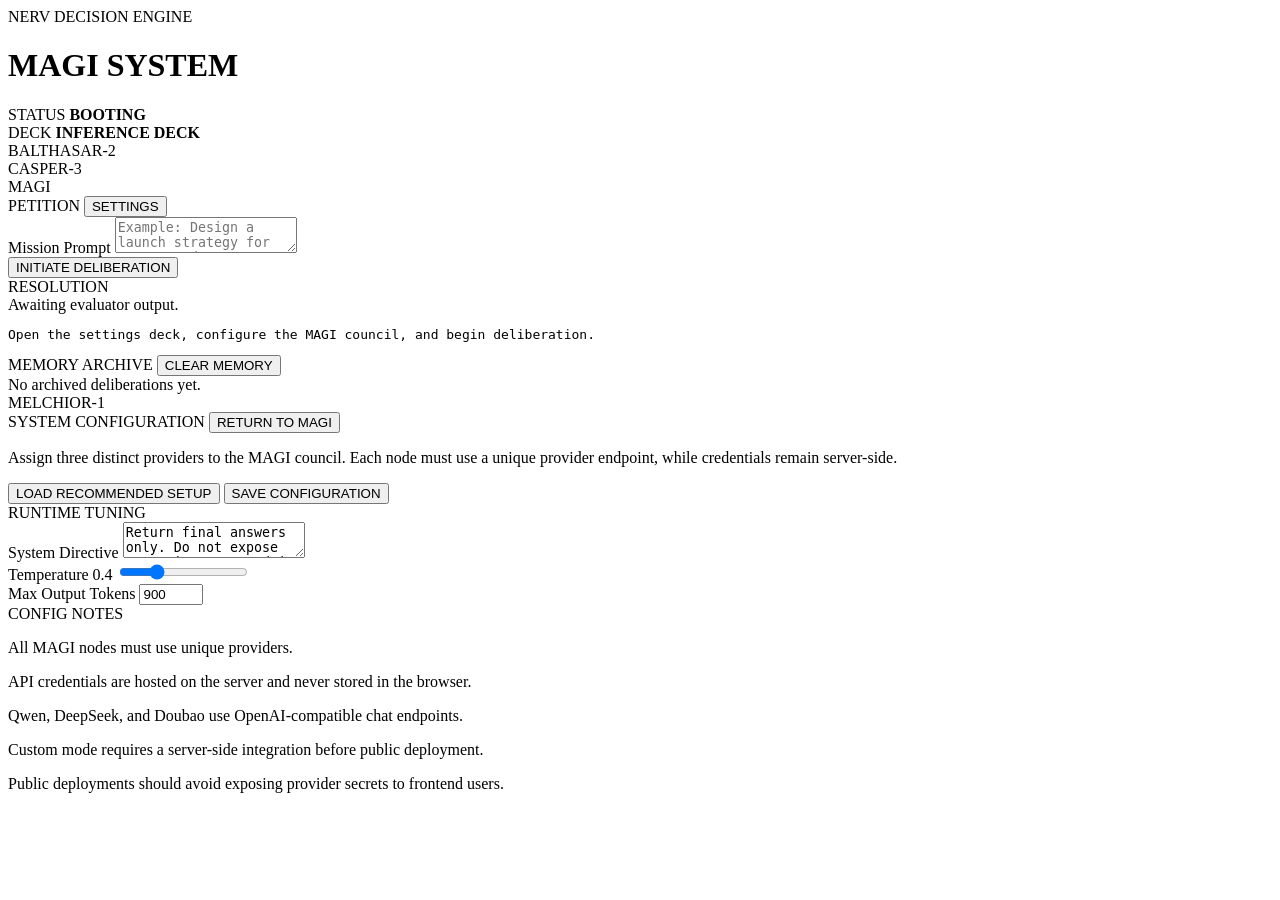
==== app/static/index.html @ 8a291242 "Build EVA MAGI public deployment app" ====
<!DOCTYPE html>
<html lang="en">
  <head>
    <meta charset="UTF-8" />
    <meta name="viewport" content="width=device-width, initial-scale=1.0" />
    <title>EVA Three Magi System</title>
    <link rel="preconnect" href="https://fonts.googleapis.com" />
    <link rel="preconnect" href="https://fonts.gstatic.com" crossorigin />
    <link
      href="https://fonts.googleapis.com/css2?family=Audiowide&family=Oxanium:wght@400;500;700;800&family=Noto+Sans:wght@400;500;700&display=swap"
      rel="stylesheet"
    />
    <link rel="stylesheet" href="/static/styles.css" />
  </head>
  <body>
    <div class="grid"></div>
    <div class="scanline"></div>
    <div class="frame-noise"></div>

    <main class="shell">
      <header class="title-bar panel">
        <div class="title-core">
          <span class="title-kicker">NERV DECISION ENGINE</span>
          <h1>MAGI SYSTEM</h1>
        </div>
        <div class="title-side">
          <div class="status-inline">
            <span>STATUS</span>
            <strong id="systemStatus">BOOTING</strong>
          </div>
          <div class="status-inline">
            <span>DECK</span>
            <strong id="activeViewLabel">INFERENCE DECK</strong>
          </div>
        </div>
      </header>

      <section id="inferenceView" class="view active">
        <div class="magi-stage">
          <section class="panel node-frame top-node">
            <div class="node-banner">BALTHASAR-2</div>
            <div id="balthasarSlot" class="node-slot"></div>
          </section>

          <section class="panel node-frame left-node">
            <div class="node-banner">CASPER-3</div>
            <div id="casperSlot" class="node-slot"></div>
          </section>

          <section class="center-stage">
            <div class="center-label panel">MAGI</div>

            <section class="panel module bridge-panel">
              <div class="module-head">
                <span class="module-tag">PETITION</span>
                <button type="button" id="openConfigButton" class="ghost-button">SETTINGS</button>
              </div>
              <form id="chatForm">
                <label for="prompt">Mission Prompt</label>
                <textarea
                  id="prompt"
                  name="prompt"
                  placeholder="Example: Design a launch strategy for an AI product, including architecture, safeguards, frontend experience, and rollout phases."
                ></textarea>

                <div class="action-row">
                  <button type="submit" id="submitButton">INITIATE DELIBERATION</button>
                </div>
              </form>
            </section>

            <section class="panel module verdict-panel">
              <div class="module-head verdict-head">
                <span class="module-tag">RESOLUTION</span>
                <div id="evaluationMeta" class="evaluation-meta">Awaiting evaluator output.</div>
              </div>
              <pre id="consensusOutput">Open the settings deck, configure the MAGI council, and begin deliberation.</pre>
            </section>

            <section class="panel module history-panel">
              <div class="module-head">
                <span class="module-tag">MEMORY ARCHIVE</span>
                <button type="button" id="clearHistoryButton" class="ghost-button">CLEAR MEMORY</button>
              </div>
              <div id="historyList" class="history-list">
                <div class="history-empty">No archived deliberations yet.</div>
              </div>
            </section>
          </section>

          <section class="panel node-frame right-node">
            <div class="node-banner">MELCHIOR-1</div>
            <div id="melchiorSlot" class="node-slot"></div>
          </section>
        </div>
      </section>

      <section id="configView" class="view hidden">
        <div class="config-stage">
          <section class="panel module config-main">
            <div class="module-head">
              <span class="module-tag">SYSTEM CONFIGURATION</span>
              <button type="button" id="backToInferenceButton" class="ghost-button">RETURN TO MAGI</button>
            </div>

            <p class="module-copy">
              Assign three distinct providers to the MAGI council. Each node must use a unique
              provider endpoint, while credentials remain server-side.
            </p>

            <form id="configForm" class="config-form"></form>

            <div class="action-row">
              <button type="button" class="ghost-button" id="useRecommended">LOAD RECOMMENDED SETUP</button>
              <button type="submit" form="configForm" id="saveConfigButton">SAVE CONFIGURATION</button>
            </div>
          </section>

          <section class="config-side">
            <section class="panel module tuning-panel">
              <div class="module-head">
                <span class="module-tag">RUNTIME TUNING</span>
              </div>

              <div class="tuning-stack">
                <article class="tuning-block">
                  <label for="systemPrompt">System Directive</label>
                  <textarea
                    id="systemPrompt"
                    name="systemPrompt"
                  >Return final answers only. Do not expose reasoning. Respond in Chinese and include conclusion, execution plan, and risks.</textarea>
                </article>
                <article class="tuning-block">
                  <label for="temperature">Temperature <span id="temperatureValue">0.4</span></label>
                  <input id="temperature" type="range" min="0" max="1.5" step="0.1" value="0.4" />
                </article>
                <article class="tuning-block">
                  <label for="maxTokens">Max Output Tokens</label>
                  <input id="maxTokens" type="number" min="128" max="4000" step="64" value="900" />
                </article>
              </div>
            </section>

            <section class="panel module tips-panel">
              <div class="module-head">
                <span class="module-tag">CONFIG NOTES</span>
              </div>
              <div class="notes">
                <p>All MAGI nodes must use unique providers.</p>
                <p>API credentials are hosted on the server and never stored in the browser.</p>
                <p>Qwen, DeepSeek, and Doubao use OpenAI-compatible chat endpoints.</p>
                <p>Custom mode requires a server-side integration before public deployment.</p>
                <p>Public deployments should avoid exposing provider secrets to frontend users.</p>
              </div>
            </section>
          </section>
        </div>
      </section>
    </main>
    <script src="/static/app.js"></script>
  </body>
</html>
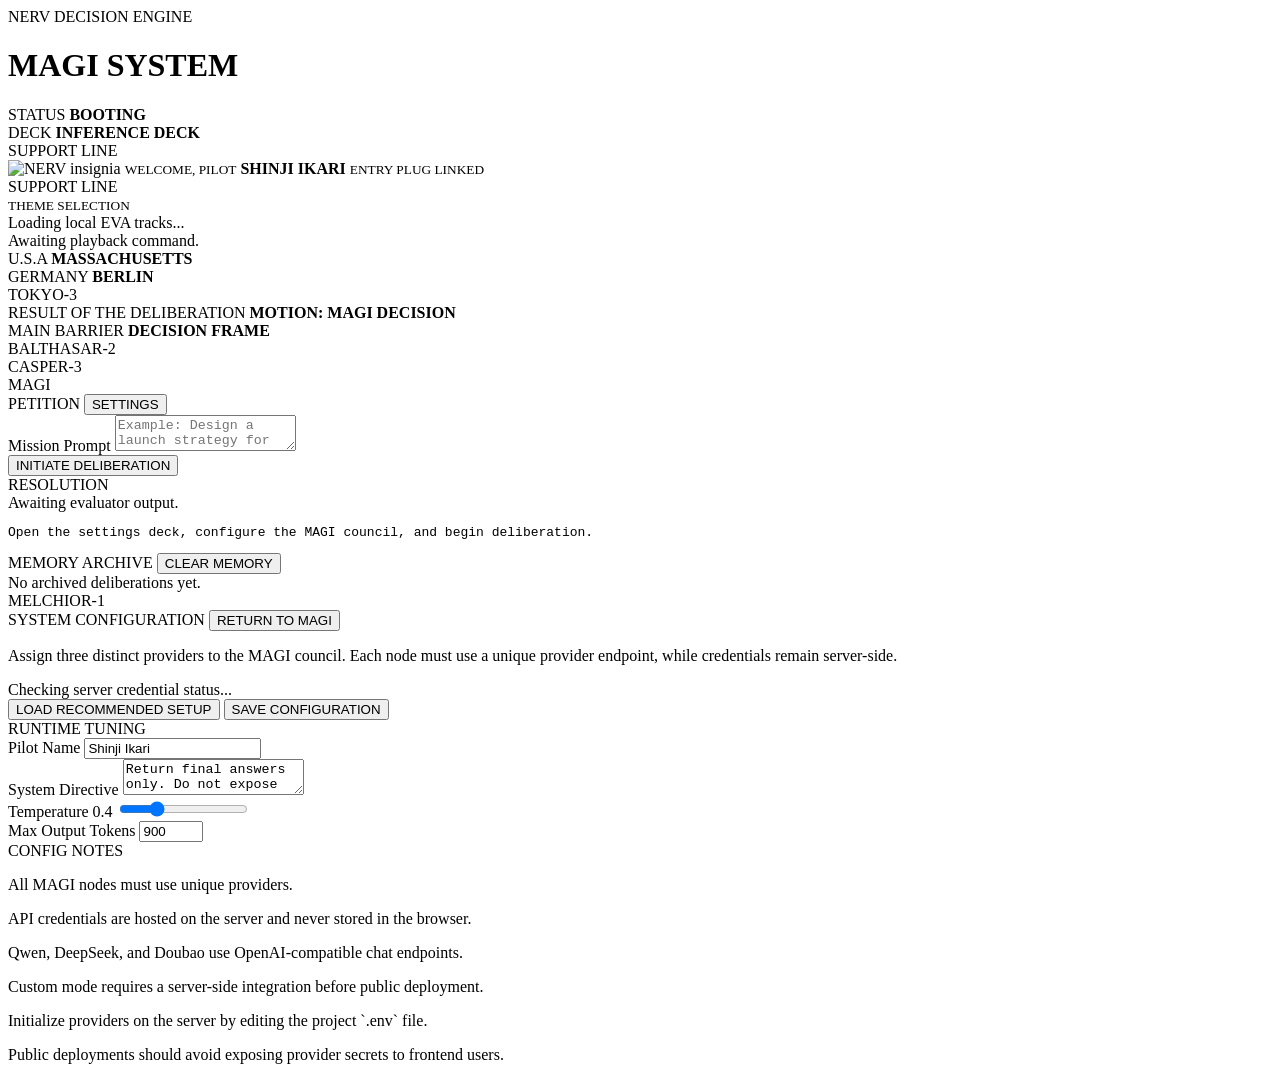
==== commit 03c360a8: "Add EVA MAGI interface and server-side music support" ====
--- a/app/static/index.html
+++ b/app/static/index.html
@@ -37,6 +37,50 @@
 
       <section id="inferenceView" class="view active">
         <div class="magi-stage">
+          <div class="stage-ornament support-left">
+            <span>SUPPORT LINE</span>
+            <div class="support-panel support-panel-pilot">
+              <img
+                src="https://commons.wikimedia.org/wiki/Special:Redirect/file/Maple_leave_NERV.png"
+                alt="NERV insignia"
+              />
+              <small>WELCOME, PILOT</small>
+              <strong id="pilotNameDisplay">SHINJI IKARI</strong>
+              <small>ENTRY PLUG LINKED</small>
+            </div>
+          </div>
+          <div class="stage-ornament support-right">
+            <span>SUPPORT LINE</span>
+            <div class="support-panel support-panel-songs">
+              <small>THEME SELECTION</small>
+              <div id="musicPanel" class="music-panel">
+                <div class="music-empty">Loading local EVA tracks...</div>
+              </div>
+              <div id="musicStatus" class="music-status">Awaiting playback command.</div>
+            </div>
+          </div>
+          <div class="stage-ornament city-left">
+            <span>U.S.A</span>
+            <strong>MASSACHUSETTS</strong>
+          </div>
+          <div class="stage-ornament city-right">
+            <span>GERMANY</span>
+            <strong>BERLIN</strong>
+          </div>
+          <div class="stage-ornament center-top">
+            <span>TOKYO-3</span>
+          </div>
+          <div class="stage-ornament verdict-left">
+            <span>RESULT OF THE DELIBERATION</span>
+            <strong>MOTION: MAGI DECISION</strong>
+          </div>
+          <div class="stage-ornament verdict-right">
+            <span>MAIN BARRIER</span>
+            <strong>DECISION FRAME</strong>
+          </div>
+          <div class="side-rail left-rail" aria-hidden="true"></div>
+          <div class="side-rail right-rail" aria-hidden="true"></div>
+
           <section class="panel node-frame top-node">
             <div class="node-banner">BALTHASAR-2</div>
             <div id="balthasarSlot" class="node-slot"></div>
@@ -108,6 +152,10 @@
               provider endpoint, while credentials remain server-side.
             </p>
 
+            <div id="serverSetupNotice" class="server-setup-notice">
+              Checking server credential status...
+            </div>
+
             <form id="configForm" class="config-form"></form>
 
             <div class="action-row">
@@ -123,6 +171,16 @@
               </div>
 
               <div class="tuning-stack">
+                <article class="tuning-block">
+                  <label for="pilotName">Pilot Name</label>
+                  <input
+                    id="pilotName"
+                    name="pilotName"
+                    type="text"
+                    value="Shinji Ikari"
+                    placeholder="Enter pilot name"
+                  />
+                </article>
                 <article class="tuning-block">
                   <label for="systemPrompt">System Directive</label>
                   <textarea
@@ -150,6 +208,7 @@
                 <p>API credentials are hosted on the server and never stored in the browser.</p>
                 <p>Qwen, DeepSeek, and Doubao use OpenAI-compatible chat endpoints.</p>
                 <p>Custom mode requires a server-side integration before public deployment.</p>
+                <p>Initialize providers on the server by editing the project `.env` file.</p>
                 <p>Public deployments should avoid exposing provider secrets to frontend users.</p>
               </div>
             </section>
@@ -157,6 +216,7 @@
         </div>
       </section>
     </main>
+    <audio id="themeAudio" preload="none"></audio>
     <script src="/static/app.js"></script>
   </body>
 </html>
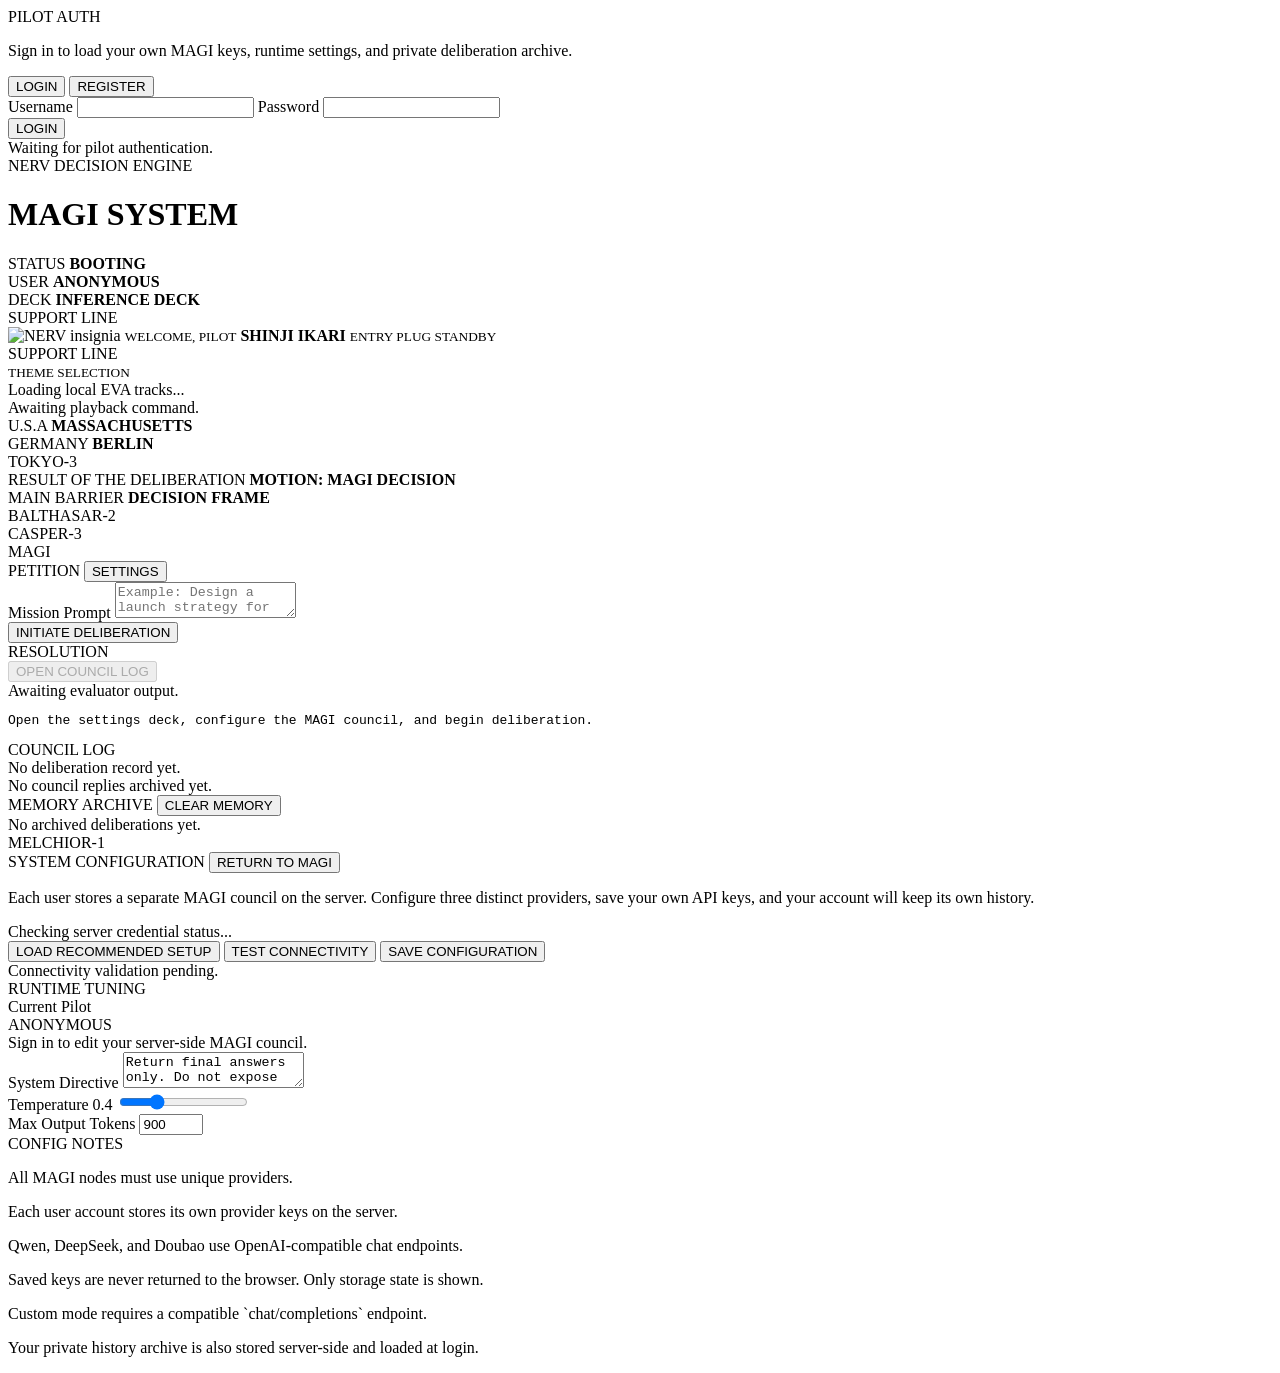
==== commit c2f0efa0: "Add birthday notice and update MAGI interface" ====
--- a/app/static/index.html
+++ b/app/static/index.html
@@ -16,6 +16,30 @@
     <div class="grid"></div>
     <div class="scanline"></div>
     <div class="frame-noise"></div>
+    <section id="authGate" class="auth-gate">
+      <div class="panel auth-panel">
+        <div class="module-head">
+          <span class="module-tag">PILOT AUTH</span>
+        </div>
+        <p class="module-copy">
+          Sign in to load your own MAGI keys, runtime settings, and private deliberation archive.
+        </p>
+        <div class="auth-tabs">
+          <button type="button" id="showLoginButton" class="auth-tab is-active">LOGIN</button>
+          <button type="button" id="showRegisterButton" class="auth-tab">REGISTER</button>
+        </div>
+        <form id="authForm" class="auth-form">
+          <label for="authUsername">Username</label>
+          <input id="authUsername" name="authUsername" type="text" autocomplete="username" />
+          <label for="authPassword">Password</label>
+          <input id="authPassword" name="authPassword" type="password" autocomplete="current-password" />
+          <div class="action-row auth-actions">
+            <button type="submit" id="authSubmitButton">LOGIN</button>
+          </div>
+        </form>
+        <div id="authStatus" class="auth-status">Waiting for pilot authentication.</div>
+      </div>
+    </section>
 
     <main class="shell">
       <header class="title-bar panel">
@@ -27,6 +51,10 @@
           <div class="status-inline">
             <span>STATUS</span>
             <strong id="systemStatus">BOOTING</strong>
+          </div>
+          <div class="status-inline">
+            <span>USER</span>
+            <strong id="currentUserLabel">ANONYMOUS</strong>
           </div>
           <div class="status-inline">
             <span>DECK</span>
@@ -46,7 +74,7 @@
               />
               <small>WELCOME, PILOT</small>
               <strong id="pilotNameDisplay">SHINJI IKARI</strong>
-              <small>ENTRY PLUG LINKED</small>
+              <small id="pilotStatusDisplay">ENTRY PLUG STANDBY</small>
             </div>
           </div>
           <div class="stage-ornament support-right">
@@ -116,9 +144,24 @@
             <section class="panel module verdict-panel">
               <div class="module-head verdict-head">
                 <span class="module-tag">RESOLUTION</span>
-                <div id="evaluationMeta" class="evaluation-meta">Awaiting evaluator output.</div>
+                <div class="verdict-actions">
+                  <button type="button" id="toggleCouncilArchiveButton" class="ghost-button" disabled>
+                    OPEN COUNCIL LOG
+                  </button>
+                  <div id="evaluationMeta" class="evaluation-meta">Awaiting evaluator output.</div>
+                </div>
               </div>
               <pre id="consensusOutput">Open the settings deck, configure the MAGI council, and begin deliberation.</pre>
+            </section>
+
+            <section id="councilArchivePanel" class="panel module council-archive-panel hidden">
+              <div class="module-head">
+                <span class="module-tag">COUNCIL LOG</span>
+                <div id="councilArchiveStatus" class="evaluation-meta">No deliberation record yet.</div>
+              </div>
+              <div id="councilArchiveGrid" class="council-archive-grid">
+                <div class="history-empty">No council replies archived yet.</div>
+              </div>
             </section>
 
             <section class="panel module history-panel">
@@ -148,8 +191,8 @@
             </div>
 
             <p class="module-copy">
-              Assign three distinct providers to the MAGI council. Each node must use a unique
-              provider endpoint, while credentials remain server-side.
+              Each user stores a separate MAGI council on the server. Configure three distinct
+              providers, save your own API keys, and your account will keep its own history.
             </p>
 
             <div id="serverSetupNotice" class="server-setup-notice">
@@ -160,7 +203,11 @@
 
             <div class="action-row">
               <button type="button" class="ghost-button" id="useRecommended">LOAD RECOMMENDED SETUP</button>
+              <button type="button" class="ghost-button" id="validateProvidersButton">TEST CONNECTIVITY</button>
               <button type="submit" form="configForm" id="saveConfigButton">SAVE CONFIGURATION</button>
+            </div>
+            <div id="configValidationStatus" class="config-validation-status pending">
+              Connectivity validation pending.
             </div>
           </section>
 
@@ -172,14 +219,9 @@
 
               <div class="tuning-stack">
                 <article class="tuning-block">
-                  <label for="pilotName">Pilot Name</label>
-                  <input
-                    id="pilotName"
-                    name="pilotName"
-                    type="text"
-                    value="Shinji Ikari"
-                    placeholder="Enter pilot name"
-                  />
+                  <label>Current Pilot</label>
+                  <div id="configUserLabel" class="identity-chip">ANONYMOUS</div>
+                  <div id="accountStatus" class="auth-status">Sign in to edit your server-side MAGI council.</div>
                 </article>
                 <article class="tuning-block">
                   <label for="systemPrompt">System Directive</label>
@@ -205,11 +247,11 @@
               </div>
               <div class="notes">
                 <p>All MAGI nodes must use unique providers.</p>
-                <p>API credentials are hosted on the server and never stored in the browser.</p>
+                <p>Each user account stores its own provider keys on the server.</p>
                 <p>Qwen, DeepSeek, and Doubao use OpenAI-compatible chat endpoints.</p>
-                <p>Custom mode requires a server-side integration before public deployment.</p>
-                <p>Initialize providers on the server by editing the project `.env` file.</p>
-                <p>Public deployments should avoid exposing provider secrets to frontend users.</p>
+                <p>Saved keys are never returned to the browser. Only storage state is shown.</p>
+                <p>Custom mode requires a compatible `chat/completions` endpoint.</p>
+                <p>Your private history archive is also stored server-side and loaded at login.</p>
               </div>
             </section>
           </section>
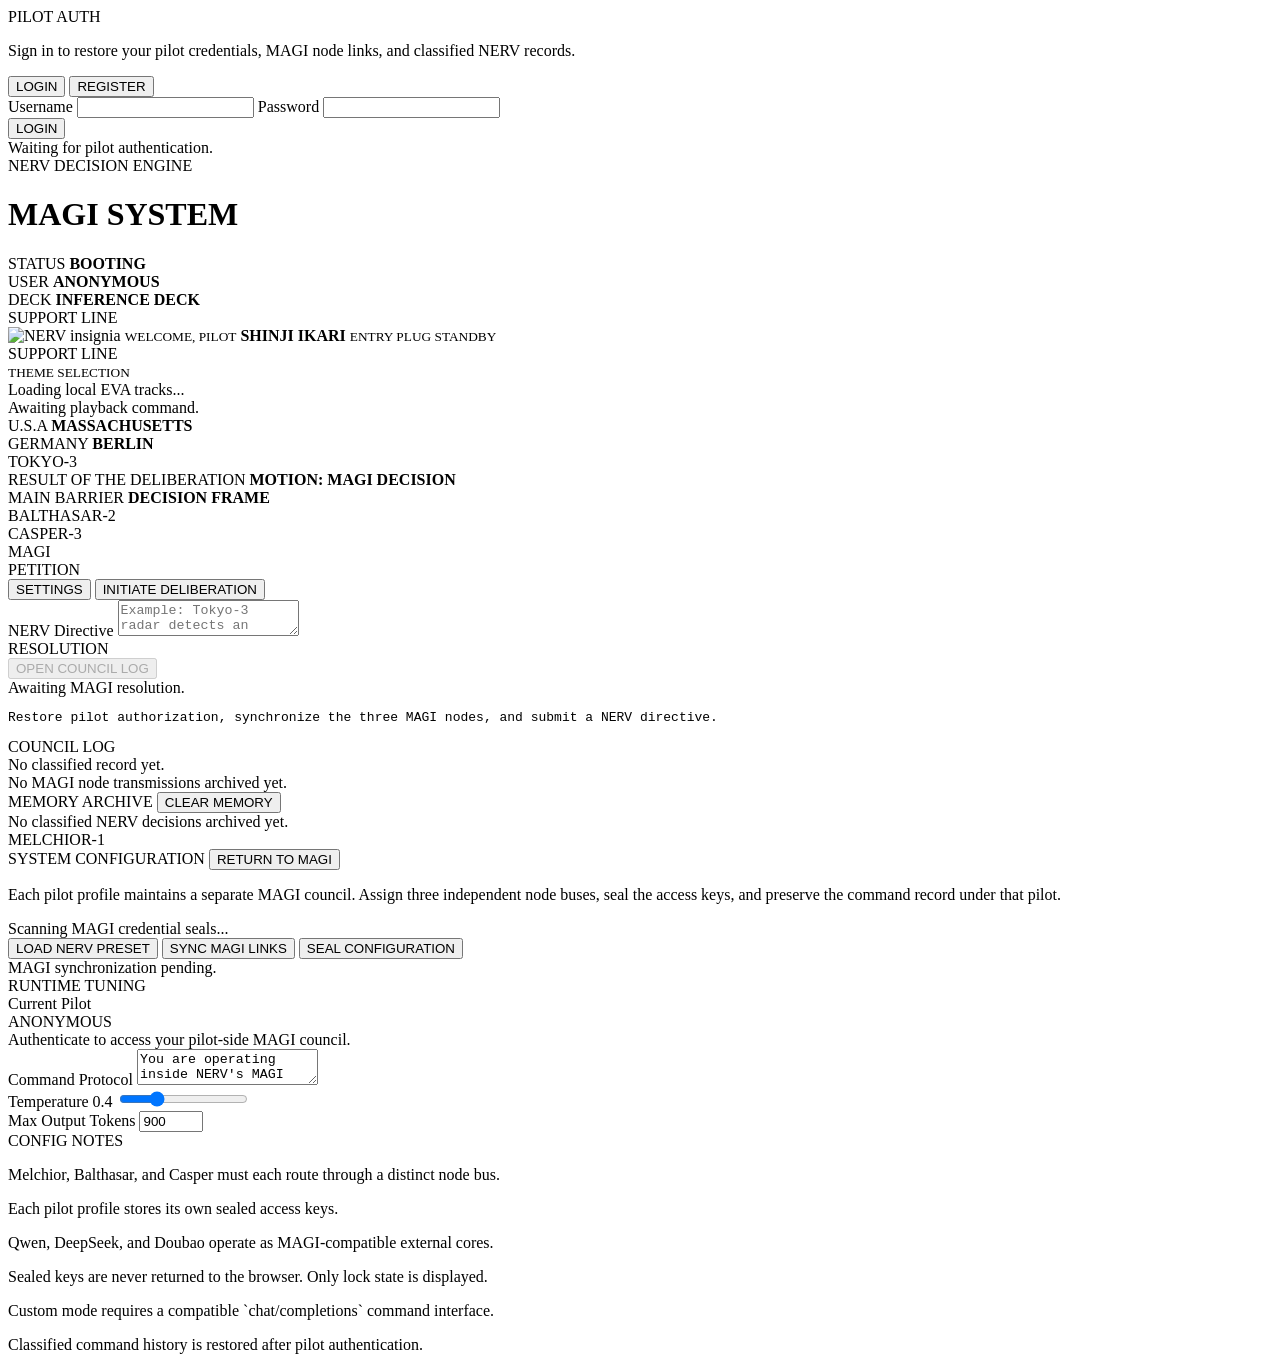
==== commit 2fc199d5: "Update MAGI interface layout and defaults" ====
--- a/app/static/index.html
+++ b/app/static/index.html
@@ -22,7 +22,7 @@
           <span class="module-tag">PILOT AUTH</span>
         </div>
         <p class="module-copy">
-          Sign in to load your own MAGI keys, runtime settings, and private deliberation archive.
+          Sign in to restore your pilot credentials, MAGI node links, and classified NERV records.
         </p>
         <div class="auth-tabs">
           <button type="button" id="showLoginButton" class="auth-tab is-active">LOGIN</button>
@@ -125,19 +125,18 @@
             <section class="panel module bridge-panel">
               <div class="module-head">
                 <span class="module-tag">PETITION</span>
-                <button type="button" id="openConfigButton" class="ghost-button">SETTINGS</button>
+                <div class="prompt-actions">
+                  <button type="button" id="openConfigButton" class="ghost-button">SETTINGS</button>
+                  <button type="submit" form="chatForm" id="submitButton">INITIATE DELIBERATION</button>
+                </div>
               </div>
               <form id="chatForm">
-                <label for="prompt">Mission Prompt</label>
+                <label for="prompt">NERV Directive</label>
                 <textarea
                   id="prompt"
                   name="prompt"
-                  placeholder="Example: Design a launch strategy for an AI product, including architecture, safeguards, frontend experience, and rollout phases."
+                  placeholder="Example: Tokyo-3 radar detects an unidentified Angel approaching the GeoFront. Decide whether to launch EVA-01, hold the main barrier, or begin civilian evacuation."
                 ></textarea>
-
-                <div class="action-row">
-                  <button type="submit" id="submitButton">INITIATE DELIBERATION</button>
-                </div>
               </form>
             </section>
 
@@ -148,19 +147,19 @@
                   <button type="button" id="toggleCouncilArchiveButton" class="ghost-button" disabled>
                     OPEN COUNCIL LOG
                   </button>
-                  <div id="evaluationMeta" class="evaluation-meta">Awaiting evaluator output.</div>
+                  <div id="evaluationMeta" class="evaluation-meta">Awaiting MAGI resolution.</div>
                 </div>
               </div>
-              <pre id="consensusOutput">Open the settings deck, configure the MAGI council, and begin deliberation.</pre>
+              <pre id="consensusOutput">Restore pilot authorization, synchronize the three MAGI nodes, and submit a NERV directive.</pre>
             </section>
 
             <section id="councilArchivePanel" class="panel module council-archive-panel hidden">
               <div class="module-head">
                 <span class="module-tag">COUNCIL LOG</span>
-                <div id="councilArchiveStatus" class="evaluation-meta">No deliberation record yet.</div>
+                <div id="councilArchiveStatus" class="evaluation-meta">No classified record yet.</div>
               </div>
               <div id="councilArchiveGrid" class="council-archive-grid">
-                <div class="history-empty">No council replies archived yet.</div>
+                <div class="history-empty">No MAGI node transmissions archived yet.</div>
               </div>
             </section>
 
@@ -170,7 +169,7 @@
                 <button type="button" id="clearHistoryButton" class="ghost-button">CLEAR MEMORY</button>
               </div>
               <div id="historyList" class="history-list">
-                <div class="history-empty">No archived deliberations yet.</div>
+                <div class="history-empty">No classified NERV decisions archived yet.</div>
               </div>
             </section>
           </section>
@@ -191,23 +190,23 @@
             </div>
 
             <p class="module-copy">
-              Each user stores a separate MAGI council on the server. Configure three distinct
-              providers, save your own API keys, and your account will keep its own history.
+              Each pilot profile maintains a separate MAGI council. Assign three independent
+              node buses, seal the access keys, and preserve the command record under that pilot.
             </p>
 
             <div id="serverSetupNotice" class="server-setup-notice">
-              Checking server credential status...
+              Scanning MAGI credential seals...
             </div>
 
             <form id="configForm" class="config-form"></form>
 
             <div class="action-row">
-              <button type="button" class="ghost-button" id="useRecommended">LOAD RECOMMENDED SETUP</button>
-              <button type="button" class="ghost-button" id="validateProvidersButton">TEST CONNECTIVITY</button>
-              <button type="submit" form="configForm" id="saveConfigButton">SAVE CONFIGURATION</button>
+              <button type="button" class="ghost-button" id="useRecommended">LOAD NERV PRESET</button>
+              <button type="button" class="ghost-button" id="validateProvidersButton">SYNC MAGI LINKS</button>
+              <button type="submit" form="configForm" id="saveConfigButton">SEAL CONFIGURATION</button>
             </div>
             <div id="configValidationStatus" class="config-validation-status pending">
-              Connectivity validation pending.
+              MAGI synchronization pending.
             </div>
           </section>
 
@@ -221,14 +220,14 @@
                 <article class="tuning-block">
                   <label>Current Pilot</label>
                   <div id="configUserLabel" class="identity-chip">ANONYMOUS</div>
-                  <div id="accountStatus" class="auth-status">Sign in to edit your server-side MAGI council.</div>
-                </article>
-                <article class="tuning-block">
-                  <label for="systemPrompt">System Directive</label>
+                  <div id="accountStatus" class="auth-status">Authenticate to access your pilot-side MAGI council.</div>
+                </article>
+                <article class="tuning-block">
+                  <label for="systemPrompt">Command Protocol</label>
                   <textarea
                     id="systemPrompt"
                     name="systemPrompt"
-                  >Return final answers only. Do not expose reasoning. Respond in Chinese and include conclusion, execution plan, and risks.</textarea>
+                  >You are operating inside NERV's MAGI decision chamber. Return only the final MAGI resolution in Chinese, with final verdict, operation order, and risk factors. Do not expose hidden reasoning.</textarea>
                 </article>
                 <article class="tuning-block">
                   <label for="temperature">Temperature <span id="temperatureValue">0.4</span></label>
@@ -246,12 +245,12 @@
                 <span class="module-tag">CONFIG NOTES</span>
               </div>
               <div class="notes">
-                <p>All MAGI nodes must use unique providers.</p>
-                <p>Each user account stores its own provider keys on the server.</p>
-                <p>Qwen, DeepSeek, and Doubao use OpenAI-compatible chat endpoints.</p>
-                <p>Saved keys are never returned to the browser. Only storage state is shown.</p>
-                <p>Custom mode requires a compatible `chat/completions` endpoint.</p>
-                <p>Your private history archive is also stored server-side and loaded at login.</p>
+                <p>Melchior, Balthasar, and Casper must each route through a distinct node bus.</p>
+                <p>Each pilot profile stores its own sealed access keys.</p>
+                <p>Qwen, DeepSeek, and Doubao operate as MAGI-compatible external cores.</p>
+                <p>Sealed keys are never returned to the browser. Only lock state is displayed.</p>
+                <p>Custom mode requires a compatible `chat/completions` command interface.</p>
+                <p>Classified command history is restored after pilot authentication.</p>
               </div>
             </section>
           </section>
